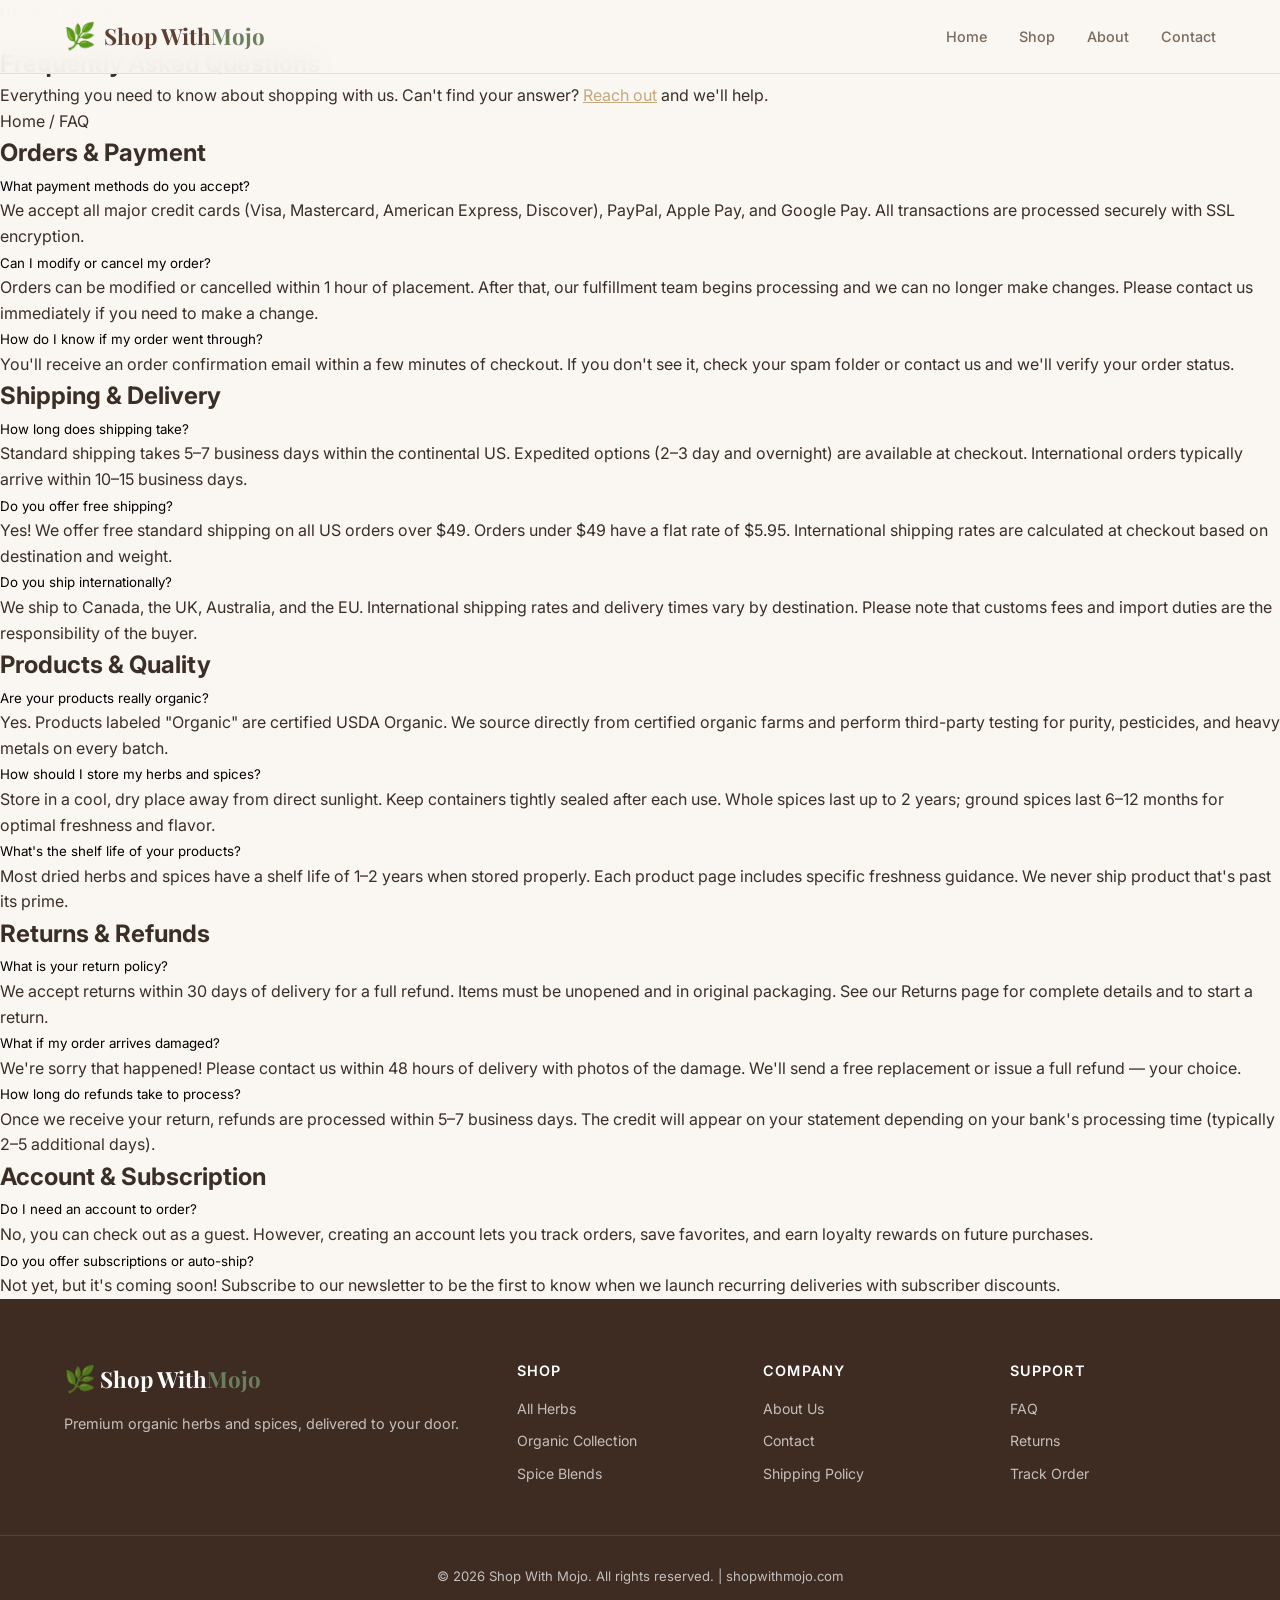
==== faq.html @ fd8e4d81 "Add FAQ, shipping, contact, track order, and returns pages" ====
<!DOCTYPE html>
<html lang="en">
<head>
  <meta charset="UTF-8">
  <meta name="viewport" content="width=device-width, initial-scale=1.0">
  <title>FAQ — Shop With Mojo</title>
  <meta name="description" content="Frequently asked questions about Shop With Mojo orders, shipping, products, and more.">
  <link rel="preconnect" href="https://fonts.googleapis.com">
  <link rel="preconnect" href="https://fonts.gstatic.com" crossorigin>
  <link href="https://fonts.googleapis.com/css2?family=Playfair+Display:wght@400;600;700&family=Inter:wght@300;400;500;600&display=swap" rel="stylesheet">
  <link rel="stylesheet" href="style.css">
</head>
<body>

  <!-- Navigation -->
  <nav class="navbar">
    <div class="container nav-container">
      <a href="index.html" class="logo">
        <span class="logo-icon">🌿</span>
        <span class="logo-text">Shop With<span class="logo-accent">Mojo</span></span>
      </a>
      <div class="nav-links">
        <a href="index.html#home">Home</a>
        <a href="index.html#shop">Shop</a>
        <a href="index.html#about">About</a>
        <a href="contact.html">Contact</a>
      </div>
    </div>
  </nav>

  <!-- Hero -->
  <section class="page-hero">
    <p class="hero-tag">Help Center</p>
    <h1>Frequently Asked Questions</h1>
    <p>Everything you need to know about shopping with us. Can't find your answer? <a href="contact.html" style="color: var(--secondary-light); text-decoration: underline;">Reach out</a> and we'll help.</p>
  </section>

  <!-- Breadcrumb -->
  <div class="breadcrumb">
    <a href="index.html">Home</a> <span>/</span> FAQ
  </div>

  <!-- Content -->
  <div class="page-content">

    <h2>Orders & Payment</h2>

    <div class="faq-item">
      <button class="faq-question">What payment methods do you accept?</button>
      <div class="faq-answer">
        <p>We accept all major credit cards (Visa, Mastercard, American Express, Discover), PayPal, Apple Pay, and Google Pay. All transactions are processed securely with SSL encryption.</p>
      </div>
    </div>

    <div class="faq-item">
      <button class="faq-question">Can I modify or cancel my order?</button>
      <div class="faq-answer">
        <p>Orders can be modified or cancelled within 1 hour of placement. After that, our fulfillment team begins processing and we can no longer make changes. Please contact us immediately if you need to make a change.</p>
      </div>
    </div>

    <div class="faq-item">
      <button class="faq-question">How do I know if my order went through?</button>
      <div class="faq-answer">
        <p>You'll receive an order confirmation email within a few minutes of checkout. If you don't see it, check your spam folder or <a href="contact.html">contact us</a> and we'll verify your order status.</p>
      </div>
    </div>

    <h2>Shipping & Delivery</h2>

    <div class="faq-item">
      <button class="faq-question">How long does shipping take?</button>
      <div class="faq-answer">
        <p>Standard shipping takes 5–7 business days within the continental US. Expedited options (2–3 day and overnight) are available at checkout. International orders typically arrive within 10–15 business days.</p>
      </div>
    </div>

    <div class="faq-item">
      <button class="faq-question">Do you offer free shipping?</button>
      <div class="faq-answer">
        <p>Yes! We offer free standard shipping on all US orders over $49. Orders under $49 have a flat rate of $5.95. International shipping rates are calculated at checkout based on destination and weight.</p>
      </div>
    </div>

    <div class="faq-item">
      <button class="faq-question">Do you ship internationally?</button>
      <div class="faq-answer">
        <p>We ship to Canada, the UK, Australia, and the EU. International shipping rates and delivery times vary by destination. Please note that customs fees and import duties are the responsibility of the buyer.</p>
      </div>
    </div>

    <h2>Products & Quality</h2>

    <div class="faq-item">
      <button class="faq-question">Are your products really organic?</button>
      <div class="faq-answer">
        <p>Yes. Products labeled "Organic" are certified USDA Organic. We source directly from certified organic farms and perform third-party testing for purity, pesticides, and heavy metals on every batch.</p>
      </div>
    </div>

    <div class="faq-item">
      <button class="faq-question">How should I store my herbs and spices?</button>
      <div class="faq-answer">
        <p>Store in a cool, dry place away from direct sunlight. Keep containers tightly sealed after each use. Whole spices last up to 2 years; ground spices last 6–12 months for optimal freshness and flavor.</p>
      </div>
    </div>

    <div class="faq-item">
      <button class="faq-question">What's the shelf life of your products?</button>
      <div class="faq-answer">
        <p>Most dried herbs and spices have a shelf life of 1–2 years when stored properly. Each product page includes specific freshness guidance. We never ship product that's past its prime.</p>
      </div>
    </div>

    <h2>Returns & Refunds</h2>

    <div class="faq-item">
      <button class="faq-question">What is your return policy?</button>
      <div class="faq-answer">
        <p>We accept returns within 30 days of delivery for a full refund. Items must be unopened and in original packaging. See our <a href="returns.html">Returns page</a> for complete details and to start a return.</p>
      </div>
    </div>

    <div class="faq-item">
      <button class="faq-question">What if my order arrives damaged?</button>
      <div class="faq-answer">
        <p>We're sorry that happened! Please contact us within 48 hours of delivery with photos of the damage. We'll send a free replacement or issue a full refund — your choice.</p>
      </div>
    </div>

    <div class="faq-item">
      <button class="faq-question">How long do refunds take to process?</button>
      <div class="faq-answer">
        <p>Once we receive your return, refunds are processed within 5–7 business days. The credit will appear on your statement depending on your bank's processing time (typically 2–5 additional days).</p>
      </div>
    </div>

    <h2>Account & Subscription</h2>

    <div class="faq-item">
      <button class="faq-question">Do I need an account to order?</button>
      <div class="faq-answer">
        <p>No, you can check out as a guest. However, creating an account lets you track orders, save favorites, and earn loyalty rewards on future purchases.</p>
      </div>
    </div>

    <div class="faq-item">
      <button class="faq-question">Do you offer subscriptions or auto-ship?</button>
      <div class="faq-answer">
        <p>Not yet, but it's coming soon! Subscribe to our newsletter to be the first to know when we launch recurring deliveries with subscriber discounts.</p>
      </div>
    </div>

  </div>

  <!-- Footer -->
  <footer class="footer">
    <div class="container footer-grid">
      <div class="footer-brand">
        <span class="logo-icon">🌿</span>
        <span class="logo-text">Shop With<span class="logo-accent">Mojo</span></span>
        <p>Premium organic herbs and spices, delivered to your door.</p>
      </div>
      <div class="footer-links">
        <h4>Shop</h4>
        <a href="index.html#shop">All Herbs</a>
        <a href="index.html#shop">Organic Collection</a>
        <a href="index.html#shop">Spice Blends</a>
      </div>
      <div class="footer-links">
        <h4>Company</h4>
        <a href="index.html#about">About Us</a>
        <a href="contact.html">Contact</a>
        <a href="shipping.html">Shipping Policy</a>
      </div>
      <div class="footer-links">
        <h4>Support</h4>
        <a href="faq.html">FAQ</a>
        <a href="returns.html">Returns</a>
        <a href="track-order.html">Track Order</a>
      </div>
    </div>
    <div class="footer-bottom">
      <p>&copy; 2026 Shop With Mojo. All rights reserved. | shopwithmojo.com</p>
    </div>
  </footer>

  <!-- Toast -->
  <div class="toast" id="toast"></div>

  <script>
    // FAQ accordion
    document.querySelectorAll('.faq-question').forEach(btn => {
      btn.addEventListener('click', () => {
        const item = btn.parentElement;
        item.classList.toggle('open');
      });
    });
    // Toast (for consistency)
    function showToast(msg) {
      const t = document.getElementById('toast');
      t.textContent = msg;
      t.classList.add('show');
      setTimeout(() => t.classList.remove('show'), 2500);
    }
  </script>
</body>
</html>
---- style.css ----
/* ============================================
   Shop With Mojo — Earth Tone Theme
   Colors:
     Primary:   #5C4033 (Deep Espresso Brown)
     Secondary: #8B6F47 (Warm Sand / Khaki)
     Accent:    #6B7F5E (Sage Green)
   ============================================ */

:root {
  --primary: #5C4033;
  --primary-dark: #3E2B22;
  --secondary: #8B6F47;
  --secondary-light: #C4A97D;
  --accent: #6B7F5E;
  --accent-light: #8FA87C;
  --bg: #FAF7F2;
  --bg-warm: #F5EDE3;
  --bg-card: #FFFFFF;
  --text: #3A2E26;
  --text-light: #7A6B5E;
  --text-muted: #A69788;
  --border: #E8DFD4;
  --shadow: rgba(92, 64, 51, 0.08);
  --shadow-md: rgba(92, 64, 51, 0.12);
  --radius: 12px;
  --radius-lg: 20px;
  --font-display: 'Playfair Display', Georgia, serif;
  --font-body: 'Inter', -apple-system, BlinkMacSystemFont, sans-serif;
  --transition: 0.3s cubic-bezier(0.4, 0, 0.2, 1);
}

/* ---- Reset ---- */
*, *::before, *::after { box-sizing: border-box; margin: 0; padding: 0; }
html { scroll-behavior: smooth; }
body {
  font-family: var(--font-body);
  color: var(--text);
  background: var(--bg);
  line-height: 1.6;
  -webkit-font-smoothing: antialiased;
}
img { max-width: 100%; height: auto; display: block; }
a { text-decoration: none; color: inherit; }
button { cursor: pointer; border: none; background: none; font-family: inherit; }

.container { max-width: 1200px; margin: 0 auto; padding: 0 24px; }

/* ---- Buttons ---- */
.btn {
  display: inline-flex;
  align-items: center;
  justify-content: center;
  padding: 12px 28px;
  border-radius: 50px;
  font-weight: 500;
  font-size: 0.95rem;
  transition: var(--transition);
  letter-spacing: 0.02em;
}
.btn-primary {
  background: var(--primary);
  color: #fff;
}
.btn-primary:hover {
  background: var(--primary-dark);
  transform: translateY(-2px);
  box-shadow: 0 8px 24px rgba(92, 64, 51, 0.25);
}
.btn-add {
  background: var(--accent);
  color: #fff;
  padding: 10px 22px;
  font-size: 0.85rem;
}
.btn-add:hover {
  background: var(--accent-light);
  transform: translateY(-1px);
  box-shadow: 0 4px 12px rgba(107, 127, 94, 0.3);
}
.btn-full { width: 100%; }

/* ---- Navigation ---- */
.navbar {
  position: fixed;
  top: 0;
  left: 0;
  right: 0;
  z-index: 100;
  background: rgba(250, 247, 242, 0.92);
  backdrop-filter: blur(12px);
  border-bottom: 1px solid var(--border);
  padding: 16px 0;
}
.nav-container {
  display: flex;
  align-items: center;
  justify-content: space-between;
}
.logo {
  display: flex;
  align-items: center;
  gap: 8px;
}
.logo-icon { font-size: 1.6rem; }
.logo-text {
  font-family: var(--font-display);
  font-size: 1.4rem;
  font-weight: 700;
  color: var(--primary);
}
.logo-accent { color: var(--accent); }
.nav-links {
  display: flex;
  gap: 32px;
}
.nav-links a {
  font-size: 0.9rem;
  font-weight: 500;
  color: var(--text-light);
  transition: var(--transition);
  position: relative;
}
.nav-links a:hover { color: var(--primary); }
.nav-links a::after {
  content: '';
  position: absolute;
  bottom: -4px;
  left: 0;
  width: 0;
  height: 2px;
  background: var(--accent);
  transition: var(--transition);
}
.nav-links a:hover::after { width: 100%; }
.cart-btn {
  position: relative;
  color: var(--primary);
  padding: 8px;
}
.cart-count {
  position: absolute;
  top: 0;
  right: 0;
  background: var(--accent);
  color: #fff;
  font-size: 0.7rem;
  width: 18px;
  height: 18px;
  border-radius: 50%;
  display: flex;
  align-items: center;
  justify-content: center;
  font-weight: 600;
}

/* ---- Hero ---- */
.hero {
  position: relative;
  min-height: 85vh;
  display: flex;
  align-items: center;
  justify-content: center;
  text-align: center;
  background:
    linear-gradient(135deg, rgba(92, 64, 51, 0.7), rgba(107, 127, 94, 0.5)),
    url('https://cdn11.bigcommerce.com/s-c5b72e6lyi/images/stencil/500x500/products/1411/11121/SWB__B003AYEHKC-18_result__30800.1761346699.jpg?c=1') center/cover no-repeat;
}
.hero-overlay {
  position: absolute;
  inset: 0;
  background: linear-gradient(
    135deg,
    rgba(92, 64, 51, 0.82) 0%,
    rgba(62, 43, 34, 0.75) 50%,
    rgba(107, 127, 94, 0.68) 100%
  );
}
.hero-content {
  position: relative;
  z-index: 2;
  color: #fff;
  padding: 120px 24px 80px;
  max-width: 700px;
}
.hero-tag {
  display: inline-block;
  font-size: 0.85rem;
  letter-spacing: 0.15em;
  text-transform: uppercase;
  color: var(--secondary-light);
  margin-bottom: 20px;
  font-weight: 500;
}
.hero-title {
  font-family: var(--font-display);
  font-size: clamp(2.5rem, 6vw, 4rem);
  font-weight: 700;
  line-height: 1.15;
  margin-bottom: 20px;
}
.hero-subtitle {
  font-size: 1.1rem;
  color: rgba(255, 255, 255, 0.85);
  line-height: 1.7;
  margin-bottom: 36px;
  max-width: 540px;
  margin-left: auto;
  margin-right: auto;
}

/* ---- Trust Bar ---- */
.trust-bar {
  background: var(--primary);
  color: #fff;
  padding: 20px 0;
}
.trust-grid {
  display: flex;
  justify-content: space-around;
  align-items: center;
  flex-wrap: wrap;
  gap: 16px;
}
.trust-item {
  display: flex;
  align-items: center;
  gap: 8px;
  font-size: 0.9rem;
  font-weight: 500;
}
.trust-icon { font-size: 1.2rem; }

/* ---- Section Headers ---- */
.shop { padding: 100px 0; }
.section-header {
  text-align: center;
  margin-bottom: 60px;
}
.section-tag {
  display: inline-block;
  font-size: 0.8rem;
  letter-spacing: 0.15em;
  text-transform: uppercase;
  color: var(--accent);
  margin-bottom: 12px;
  font-weight: 600;
}
.section-title {
  font-family: var(--font-display);
  font-size: clamp(1.8rem, 4vw, 2.6rem);
  font-weight: 700;
  color: var(--primary);
  margin-bottom: 16px;
  line-height: 1.2;
}
.section-desc {
  font-size: 1.05rem;
  color: var(--text-light);
  max-width: 560px;
  margin: 0 auto;
}

/* ---- Product Grid ---- */
.product-grid {
  display: grid;
  grid-template-columns: repeat(auto-fill, minmax(280px, 1fr));
  gap: 32px;
}
.product-card {
  background: var(--bg-card);
  border-radius: var(--radius-lg);
  overflow: hidden;
  box-shadow: 0 2px 16px var(--shadow);
  transition: var(--transition);
  display: flex;
  flex-direction: column;
}
.product-card:hover {
  transform: translateY(-6px);
  box-shadow: 0 12px 40px var(--shadow-md);
}
.product-image {
  position: relative;
  background: var(--bg-warm);
  padding: 24px;
  display: flex;
  align-items: center;
  justify-content: center;
  height: 280px;
}
.product-image img {
  max-height: 220px;
  width: auto;
  object-fit: contain;
  transition: var(--transition);
}
.product-card:hover .product-image img {
  transform: scale(1.05);
}
.product-badge {
  position: absolute;
  top: 16px;
  left: 16px;
  padding: 4px 12px;
  border-radius: 50px;
  font-size: 0.72rem;
  font-weight: 600;
  text-transform: uppercase;
  letter-spacing: 0.08em;
}
.badge-organic {
  background: var(--accent);
  color: #fff;
}
.badge-kosher {
  background: var(--secondary);
  color: #fff;
}
.product-info {
  padding: 24px;
  flex: 1;
  display: flex;
  flex-direction: column;
}
.product-name {
  font-family: var(--font-display);
  font-size: 1.25rem;
  font-weight: 600;
  color: var(--primary);
  margin-bottom: 6px;
}
.product-botanical {
  font-size: 0.8rem;
  color: var(--text-muted);
  font-style: italic;
  margin-bottom: 12px;
}
.product-desc {
  font-size: 0.88rem;
  color: var(--text-light);
  line-height: 1.6;
  flex: 1;
  margin-bottom: 20px;
  display: -webkit-box;
  -webkit-line-clamp: 4;
  -webkit-box-orient: vertical;
  overflow: hidden;
}
.product-footer {
  display: flex;
  align-items: center;
  justify-content: space-between;
  padding-top: 16px;
  border-top: 1px solid var(--border);
}
.product-price {
  font-family: var(--font-display);
  font-size: 1.2rem;
  font-weight: 700;
  color: var(--primary);
}

/* ---- About ---- */
.about {
  padding: 100px 0;
  background: var(--bg-warm);
}
.about-grid {
  display: grid;
  grid-template-columns: 1fr 1fr;
  gap: 60px;
  align-items: center;
}
.about-content p {
  font-size: 1.05rem;
  color: var(--text-light);
  line-height: 1.8;
  margin-bottom: 16px;
}
.about-image {
  border-radius: var(--radius-lg);
  overflow: hidden;
  box-shadow: 0 16px 48px var(--shadow-md);
}
.about-image img {
  width: 100%;
  height: 400px;
  object-fit: cover;
}

/* ---- Contact / Newsletter ---- */
.contact {
  padding: 80px 0;
  background: var(--primary);
  color: #fff;
  text-align: center;
}
.contact h2 {
  font-family: var(--font-display);
  font-size: 2rem;
  margin-bottom: 12px;
}
.contact p {
  color: rgba(255, 255, 255, 0.75);
  margin-bottom: 32px;
}
.newsletter-form {
  display: flex;
  gap: 12px;
  max-width: 480px;
  margin: 0 auto;
}
.newsletter-form input {
  flex: 1;
  padding: 14px 20px;
  border: none;
  border-radius: 50px;
  font-size: 0.95rem;
  background: rgba(255, 255, 255, 0.15);
  color: #fff;
  outline: none;
  font-family: var(--font-body);
}
.newsletter-form input::placeholder { color: rgba(255, 255, 255, 0.5); }
.newsletter-form .btn-primary {
  background: var(--accent);
  white-space: nowrap;
}
.newsletter-form .btn-primary:hover {
  background: var(--accent-light);
}

/* ---- Footer ---- */
.footer {
  background: var(--primary-dark);
  color: rgba(255, 255, 255, 0.7);
  padding: 60px 0 30px;
}
.footer-grid {
  display: grid;
  grid-template-columns: 2fr 1fr 1fr 1fr;
  gap: 40px;
  margin-bottom: 40px;
}
.footer-brand p {
  margin-top: 12px;
  font-size: 0.9rem;
  line-height: 1.6;
}
.footer-brand .logo-text { color: #fff; }
.footer-links h4 {
  color: #fff;
  font-size: 0.9rem;
  font-weight: 600;
  margin-bottom: 16px;
  text-transform: uppercase;
  letter-spacing: 0.08em;
}
.footer-links a {
  display: block;
  font-size: 0.88rem;
  margin-bottom: 10px;
  transition: var(--transition);
}
.footer-links a:hover { color: var(--secondary-light); }
.footer-bottom {
  text-align: center;
  padding-top: 30px;
  border-top: 1px solid rgba(255, 255, 255, 0.1);
  font-size: 0.82rem;
}

/* ---- Cart Sidebar ---- */
.cart-overlay {
  position: fixed;
  inset: 0;
  background: rgba(0, 0, 0, 0.5);
  z-index: 200;
  opacity: 0;
  pointer-events: none;
  transition: var(--transition);
}
.cart-overlay.active {
  opacity: 1;
  pointer-events: all;
}
.cart-sidebar {
  position: fixed;
  top: 0;
  right: -400px;
  width: 380px;
  max-width: 90vw;
  height: 100vh;
  background: var(--bg-card);
  z-index: 201;
  display: flex;
  flex-direction: column;
  transition: var(--transition);
  box-shadow: -8px 0 32px var(--shadow-md);
}
.cart-sidebar.active { right: 0; }
.cart-header {
  display: flex;
  align-items: center;
  justify-content: space-between;
  padding: 24px;
  border-bottom: 1px solid var(--border);
}
.cart-header h3 {
  font-family: var(--font-display);
  font-size: 1.3rem;
  color: var(--primary);
}
.cart-close {
  font-size: 1.6rem;
  color: var(--text-light);
  padding: 4px;
}
.cart-items {
  flex: 1;
  padding: 24px;
  overflow-y: auto;
}
.cart-empty {
  text-align: center;
  color: var(--text-muted);
  padding: 40px 0;
}
.cart-item {
  display: flex;
  align-items: center;
  justify-content: space-between;
  padding: 12px 0;
  border-bottom: 1px solid var(--border);
}
.cart-item-name {
  font-weight: 500;
  color: var(--text);
}
.cart-item-remove {
  color: var(--text-muted);
  font-size: 0.8rem;
  cursor: pointer;
  transition: var(--transition);
}
.cart-item-remove:hover { color: #c0392b; }
.cart-footer {
  padding: 24px;
  border-top: 1px solid var(--border);
}

/* ---- Toast ---- */
.toast {
  position: fixed;
  bottom: 24px;
  left: 50%;
  transform: translateX(-50%) translateY(80px);
  background: var(--primary);
  color: #fff;
  padding: 14px 28px;
  border-radius: 50px;
  font-size: 0.9rem;
  font-weight: 500;
  z-index: 300;
  opacity: 0;
  transition: all 0.4s cubic-bezier(0.4, 0, 0.2, 1);
  pointer-events: none;
  box-shadow: 0 8px 24px rgba(92, 64, 51, 0.3);
}
.toast.show {
  transform: translateX(-50%) translateY(0);
  opacity: 1;
}

/* ---- Responsive ---- */
@media (max-width: 768px) {
  .nav-links { display: none; }
  .about-grid { grid-template-columns: 1fr; gap: 40px; }
  .footer-grid { grid-template-columns: 1fr 1fr; }
  .hero { min-height: 70vh; }
  .trust-grid { gap: 12px; }
  .trust-item { font-size: 0.8rem; }
  .product-grid { grid-template-columns: repeat(auto-fill, minmax(250px, 1fr)); gap: 24px; }
  .newsletter-form { flex-direction: column; }
}
@media (max-width: 480px) {
  .footer-grid { grid-template-columns: 1fr; }
  .product-grid { grid-template-columns: 1fr; }
}
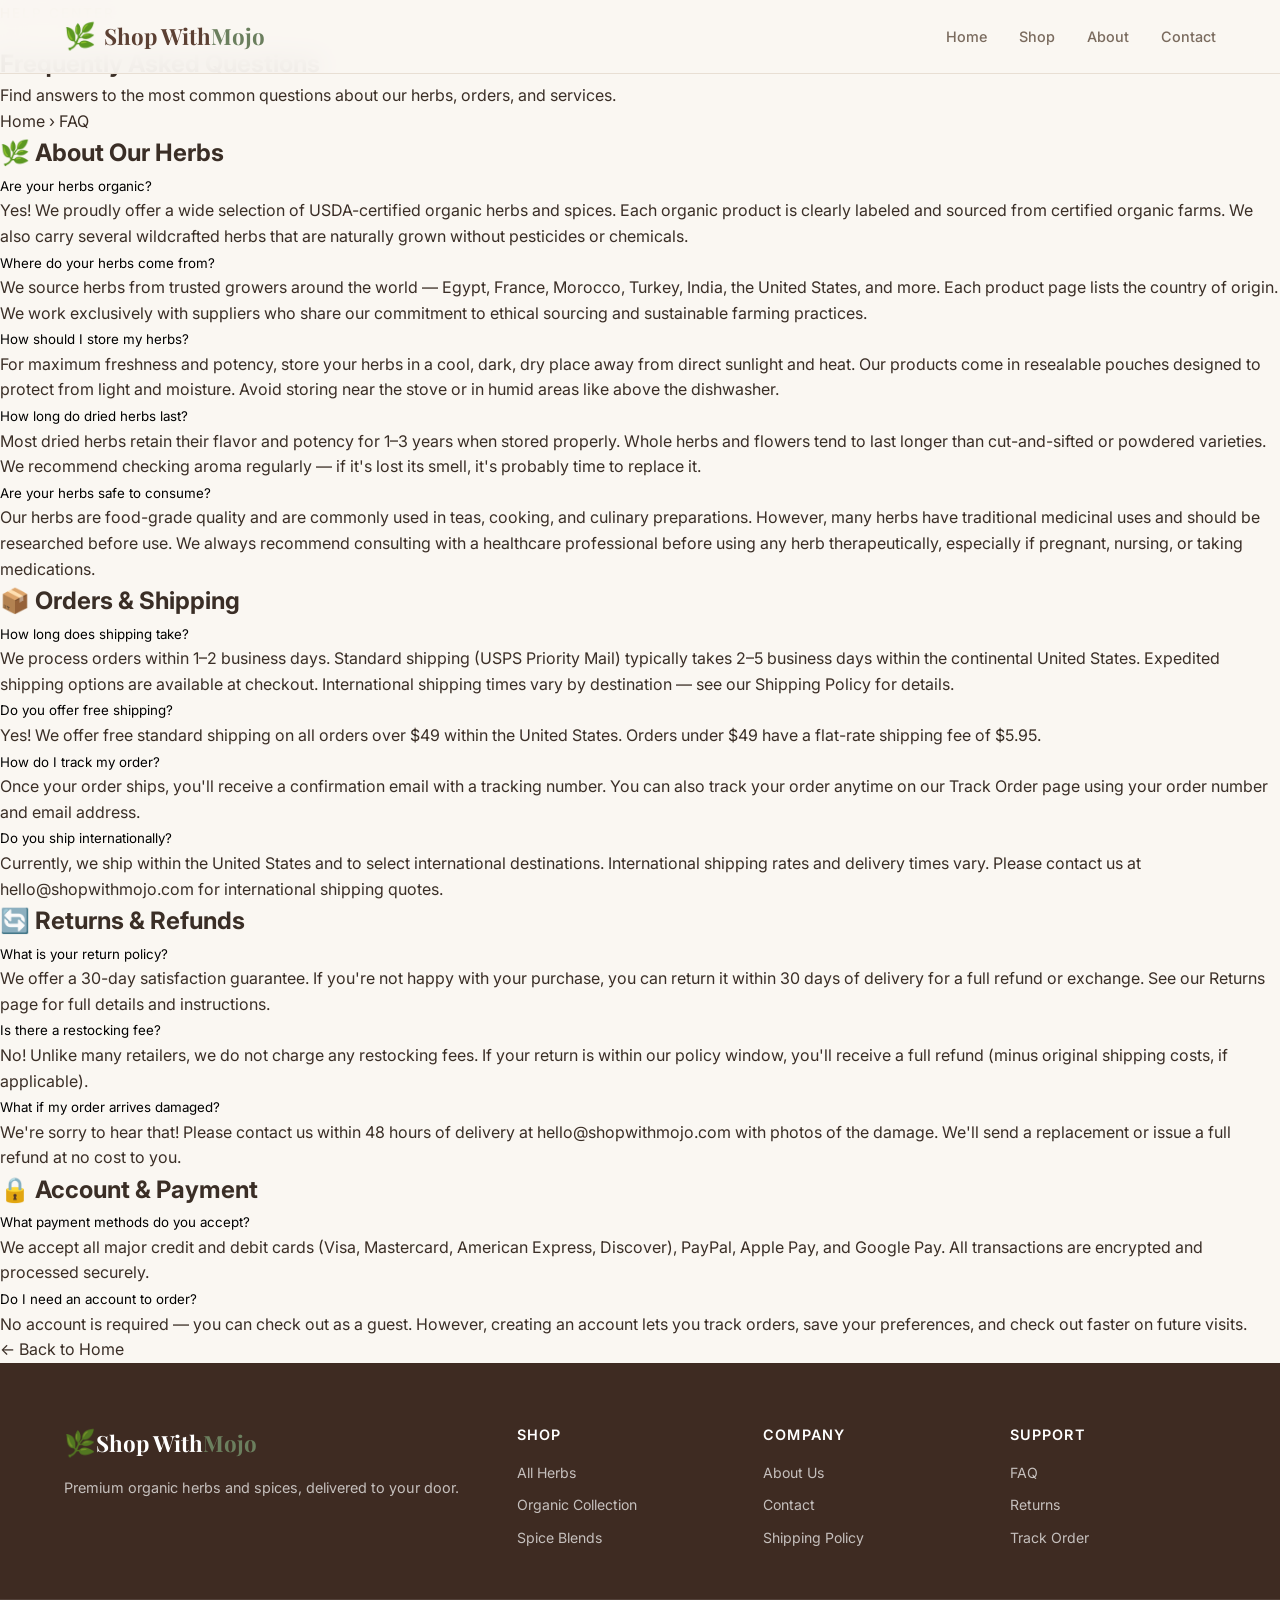
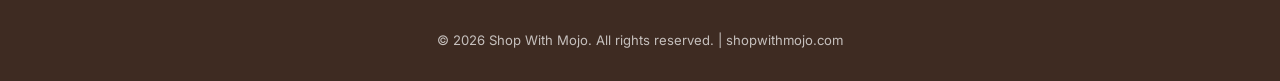
==== commit 22b55d9c: "Add FAQ, shipping, contact, returns, and track order pages" ====
--- a/faq.html
+++ b/faq.html
@@ -4,205 +4,129 @@
   <meta charset="UTF-8">
   <meta name="viewport" content="width=device-width, initial-scale=1.0">
   <title>FAQ — Shop With Mojo</title>
-  <meta name="description" content="Frequently asked questions about Shop With Mojo orders, shipping, products, and more.">
   <link rel="preconnect" href="https://fonts.googleapis.com">
   <link rel="preconnect" href="https://fonts.gstatic.com" crossorigin>
   <link href="https://fonts.googleapis.com/css2?family=Playfair+Display:wght@400;600;700&family=Inter:wght@300;400;500;600&display=swap" rel="stylesheet">
   <link rel="stylesheet" href="style.css">
 </head>
 <body>
-
-  <!-- Navigation -->
   <nav class="navbar">
     <div class="container nav-container">
-      <a href="index.html" class="logo">
-        <span class="logo-icon">🌿</span>
-        <span class="logo-text">Shop With<span class="logo-accent">Mojo</span></span>
-      </a>
-      <div class="nav-links">
-        <a href="index.html#home">Home</a>
-        <a href="index.html#shop">Shop</a>
-        <a href="index.html#about">About</a>
-        <a href="contact.html">Contact</a>
-      </div>
+      <a href="index.html" class="logo"><span class="logo-icon">🌿</span><span class="logo-text">Shop With<span class="logo-accent">Mojo</span></span></a>
+      <div class="nav-links"><a href="index.html">Home</a><a href="index.html#shop">Shop</a><a href="index.html#about">About</a><a href="contact.html">Contact</a></div>
     </div>
   </nav>
 
-  <!-- Hero -->
   <section class="page-hero">
-    <p class="hero-tag">Help Center</p>
+    <div class="hero-tag">Help Center</div>
     <h1>Frequently Asked Questions</h1>
-    <p>Everything you need to know about shopping with us. Can't find your answer? <a href="contact.html" style="color: var(--secondary-light); text-decoration: underline;">Reach out</a> and we'll help.</p>
+    <p>Find answers to the most common questions about our herbs, orders, and services.</p>
   </section>
 
-  <!-- Breadcrumb -->
-  <div class="breadcrumb">
-    <a href="index.html">Home</a> <span>/</span> FAQ
-  </div>
+  <div class="breadcrumb"><a href="index.html">Home</a> <span>›</span> FAQ</div>
 
-  <!-- Content -->
   <div class="page-content">
 
-    <h2>Orders & Payment</h2>
+    <h2>🌿 About Our Herbs</h2>
 
     <div class="faq-item">
-      <button class="faq-question">What payment methods do you accept?</button>
-      <div class="faq-answer">
-        <p>We accept all major credit cards (Visa, Mastercard, American Express, Discover), PayPal, Apple Pay, and Google Pay. All transactions are processed securely with SSL encryption.</p>
-      </div>
+      <button class="faq-question">Are your herbs organic?</button>
+      <div class="faq-answer"><p>Yes! We proudly offer a wide selection of USDA-certified organic herbs and spices. Each organic product is clearly labeled and sourced from certified organic farms. We also carry several wildcrafted herbs that are naturally grown without pesticides or chemicals.</p></div>
     </div>
 
     <div class="faq-item">
-      <button class="faq-question">Can I modify or cancel my order?</button>
-      <div class="faq-answer">
-        <p>Orders can be modified or cancelled within 1 hour of placement. After that, our fulfillment team begins processing and we can no longer make changes. Please contact us immediately if you need to make a change.</p>
-      </div>
+      <button class="faq-question">Where do your herbs come from?</button>
+      <div class="faq-answer"><p>We source herbs from trusted growers around the world — Egypt, France, Morocco, Turkey, India, the United States, and more. Each product page lists the country of origin. We work exclusively with suppliers who share our commitment to ethical sourcing and sustainable farming practices.</p></div>
     </div>
 
     <div class="faq-item">
-      <button class="faq-question">How do I know if my order went through?</button>
-      <div class="faq-answer">
-        <p>You'll receive an order confirmation email within a few minutes of checkout. If you don't see it, check your spam folder or <a href="contact.html">contact us</a> and we'll verify your order status.</p>
-      </div>
+      <button class="faq-question">How should I store my herbs?</button>
+      <div class="faq-answer"><p>For maximum freshness and potency, store your herbs in a cool, dark, dry place away from direct sunlight and heat. Our products come in resealable pouches designed to protect from light and moisture. Avoid storing near the stove or in humid areas like above the dishwasher.</p></div>
     </div>
 
-    <h2>Shipping & Delivery</h2>
+    <div class="faq-item">
+      <button class="faq-question">How long do dried herbs last?</button>
+      <div class="faq-answer"><p>Most dried herbs retain their flavor and potency for 1–3 years when stored properly. Whole herbs and flowers tend to last longer than cut-and-sifted or powdered varieties. We recommend checking aroma regularly — if it's lost its smell, it's probably time to replace it.</p></div>
+    </div>
+
+    <div class="faq-item">
+      <button class="faq-question">Are your herbs safe to consume?</button>
+      <div class="faq-answer"><p>Our herbs are food-grade quality and are commonly used in teas, cooking, and culinary preparations. However, many herbs have traditional medicinal uses and should be researched before use. We always recommend consulting with a healthcare professional before using any herb therapeutically, especially if pregnant, nursing, or taking medications.</p></div>
+    </div>
+
+    <h2>📦 Orders &amp; Shipping</h2>
 
     <div class="faq-item">
       <button class="faq-question">How long does shipping take?</button>
-      <div class="faq-answer">
-        <p>Standard shipping takes 5–7 business days within the continental US. Expedited options (2–3 day and overnight) are available at checkout. International orders typically arrive within 10–15 business days.</p>
-      </div>
+      <div class="faq-answer"><p>We process orders within 1–2 business days. Standard shipping (USPS Priority Mail) typically takes 2–5 business days within the continental United States. Expedited shipping options are available at checkout. International shipping times vary by destination — see our <a href="shipping.html">Shipping Policy</a> for details.</p></div>
     </div>
 
     <div class="faq-item">
       <button class="faq-question">Do you offer free shipping?</button>
-      <div class="faq-answer">
-        <p>Yes! We offer free standard shipping on all US orders over $49. Orders under $49 have a flat rate of $5.95. International shipping rates are calculated at checkout based on destination and weight.</p>
-      </div>
+      <div class="faq-answer"><p>Yes! We offer free standard shipping on all orders over $49 within the United States. Orders under $49 have a flat-rate shipping fee of $5.95.</p></div>
+    </div>
+
+    <div class="faq-item">
+      <button class="faq-question">How do I track my order?</button>
+      <div class="faq-answer"><p>Once your order ships, you'll receive a confirmation email with a tracking number. You can also track your order anytime on our <a href="track-order.html">Track Order</a> page using your order number and email address.</p></div>
     </div>
 
     <div class="faq-item">
       <button class="faq-question">Do you ship internationally?</button>
-      <div class="faq-answer">
-        <p>We ship to Canada, the UK, Australia, and the EU. International shipping rates and delivery times vary by destination. Please note that customs fees and import duties are the responsibility of the buyer.</p>
-      </div>
+      <div class="faq-answer"><p>Currently, we ship within the United States and to select international destinations. International shipping rates and delivery times vary. Please contact us at <a href="mailto:hello@shopwithmojo.com">hello@shopwithmojo.com</a> for international shipping quotes.</p></div>
     </div>
 
-    <h2>Products & Quality</h2>
+    <h2>🔄 Returns &amp; Refunds</h2>
 
     <div class="faq-item">
-      <button class="faq-question">Are your products really organic?</button>
-      <div class="faq-answer">
-        <p>Yes. Products labeled "Organic" are certified USDA Organic. We source directly from certified organic farms and perform third-party testing for purity, pesticides, and heavy metals on every batch.</p>
-      </div>
+      <button class="faq-question">What is your return policy?</button>
+      <div class="faq-answer"><p>We offer a 30-day satisfaction guarantee. If you're not happy with your purchase, you can return it within 30 days of delivery for a full refund or exchange. See our <a href="returns.html">Returns page</a> for full details and instructions.</p></div>
     </div>
 
     <div class="faq-item">
-      <button class="faq-question">How should I store my herbs and spices?</button>
-      <div class="faq-answer">
-        <p>Store in a cool, dry place away from direct sunlight. Keep containers tightly sealed after each use. Whole spices last up to 2 years; ground spices last 6–12 months for optimal freshness and flavor.</p>
-      </div>
-    </div>
-
-    <div class="faq-item">
-      <button class="faq-question">What's the shelf life of your products?</button>
-      <div class="faq-answer">
-        <p>Most dried herbs and spices have a shelf life of 1–2 years when stored properly. Each product page includes specific freshness guidance. We never ship product that's past its prime.</p>
-      </div>
-    </div>
-
-    <h2>Returns & Refunds</h2>
-
-    <div class="faq-item">
-      <button class="faq-question">What is your return policy?</button>
-      <div class="faq-answer">
-        <p>We accept returns within 30 days of delivery for a full refund. Items must be unopened and in original packaging. See our <a href="returns.html">Returns page</a> for complete details and to start a return.</p>
-      </div>
+      <button class="faq-question">Is there a restocking fee?</button>
+      <div class="faq-answer"><p>No! Unlike many retailers, we do not charge any restocking fees. If your return is within our policy window, you'll receive a full refund (minus original shipping costs, if applicable).</p></div>
     </div>
 
     <div class="faq-item">
       <button class="faq-question">What if my order arrives damaged?</button>
-      <div class="faq-answer">
-        <p>We're sorry that happened! Please contact us within 48 hours of delivery with photos of the damage. We'll send a free replacement or issue a full refund — your choice.</p>
-      </div>
+      <div class="faq-answer"><p>We're sorry to hear that! Please contact us within 48 hours of delivery at <a href="mailto:hello@shopwithmojo.com">hello@shopwithmojo.com</a> with photos of the damage. We'll send a replacement or issue a full refund at no cost to you.</p></div>
+    </div>
+
+    <h2>🔒 Account &amp; Payment</h2>
+
+    <div class="faq-item">
+      <button class="faq-question">What payment methods do you accept?</button>
+      <div class="faq-answer"><p>We accept all major credit and debit cards (Visa, Mastercard, American Express, Discover), PayPal, Apple Pay, and Google Pay. All transactions are encrypted and processed securely.</p></div>
     </div>
 
     <div class="faq-item">
-      <button class="faq-question">How long do refunds take to process?</button>
-      <div class="faq-answer">
-        <p>Once we receive your return, refunds are processed within 5–7 business days. The credit will appear on your statement depending on your bank's processing time (typically 2–5 additional days).</p>
-      </div>
+      <button class="faq-question">Do I need an account to order?</button>
+      <div class="faq-answer"><p>No account is required — you can check out as a guest. However, creating an account lets you track orders, save your preferences, and check out faster on future visits.</p></div>
     </div>
 
-    <h2>Account & Subscription</h2>
-
-    <div class="faq-item">
-      <button class="faq-question">Do I need an account to order?</button>
-      <div class="faq-answer">
-        <p>No, you can check out as a guest. However, creating an account lets you track orders, save favorites, and earn loyalty rewards on future purchases.</p>
-      </div>
-    </div>
-
-    <div class="faq-item">
-      <button class="faq-question">Do you offer subscriptions or auto-ship?</button>
-      <div class="faq-answer">
-        <p>Not yet, but it's coming soon! Subscribe to our newsletter to be the first to know when we launch recurring deliveries with subscriber discounts.</p>
-      </div>
-    </div>
-
+    <a href="index.html" class="back-link">← Back to Home</a>
   </div>
 
-  <!-- Footer -->
   <footer class="footer">
     <div class="container footer-grid">
-      <div class="footer-brand">
-        <span class="logo-icon">🌿</span>
-        <span class="logo-text">Shop With<span class="logo-accent">Mojo</span></span>
-        <p>Premium organic herbs and spices, delivered to your door.</p>
-      </div>
-      <div class="footer-links">
-        <h4>Shop</h4>
-        <a href="index.html#shop">All Herbs</a>
-        <a href="index.html#shop">Organic Collection</a>
-        <a href="index.html#shop">Spice Blends</a>
-      </div>
-      <div class="footer-links">
-        <h4>Company</h4>
-        <a href="index.html#about">About Us</a>
-        <a href="contact.html">Contact</a>
-        <a href="shipping.html">Shipping Policy</a>
-      </div>
-      <div class="footer-links">
-        <h4>Support</h4>
-        <a href="faq.html">FAQ</a>
-        <a href="returns.html">Returns</a>
-        <a href="track-order.html">Track Order</a>
-      </div>
+      <div class="footer-brand"><span class="logo-icon">🌿</span><span class="logo-text">Shop With<span class="logo-accent">Mojo</span></span><p>Premium organic herbs and spices, delivered to your door.</p></div>
+      <div class="footer-links"><h4>Shop</h4><a href="index.html#shop">All Herbs</a><a href="index.html#shop">Organic Collection</a><a href="index.html#shop">Spice Blends</a></div>
+      <div class="footer-links"><h4>Company</h4><a href="index.html#about">About Us</a><a href="contact.html">Contact</a><a href="shipping.html">Shipping Policy</a></div>
+      <div class="footer-links"><h4>Support</h4><a href="faq.html">FAQ</a><a href="returns.html">Returns</a><a href="track-order.html">Track Order</a></div>
     </div>
-    <div class="footer-bottom">
-      <p>&copy; 2026 Shop With Mojo. All rights reserved. | shopwithmojo.com</p>
-    </div>
+    <div class="footer-bottom"><p>&copy; 2026 Shop With Mojo. All rights reserved. | shopwithmojo.com</p></div>
   </footer>
 
-  <!-- Toast -->
-  <div class="toast" id="toast"></div>
-
   <script>
-    // FAQ accordion
     document.querySelectorAll('.faq-question').forEach(btn => {
       btn.addEventListener('click', () => {
         const item = btn.parentElement;
-        item.classList.toggle('open');
+        const wasOpen = item.classList.contains('open');
+        document.querySelectorAll('.faq-item').forEach(i => i.classList.remove('open'));
+        if (!wasOpen) item.classList.add('open');
       });
     });
-    // Toast (for consistency)
-    function showToast(msg) {
-      const t = document.getElementById('toast');
-      t.textContent = msg;
-      t.classList.add('show');
-      setTimeout(() => t.classList.remove('show'), 2500);
-    }
   </script>
 </body>
 </html>
